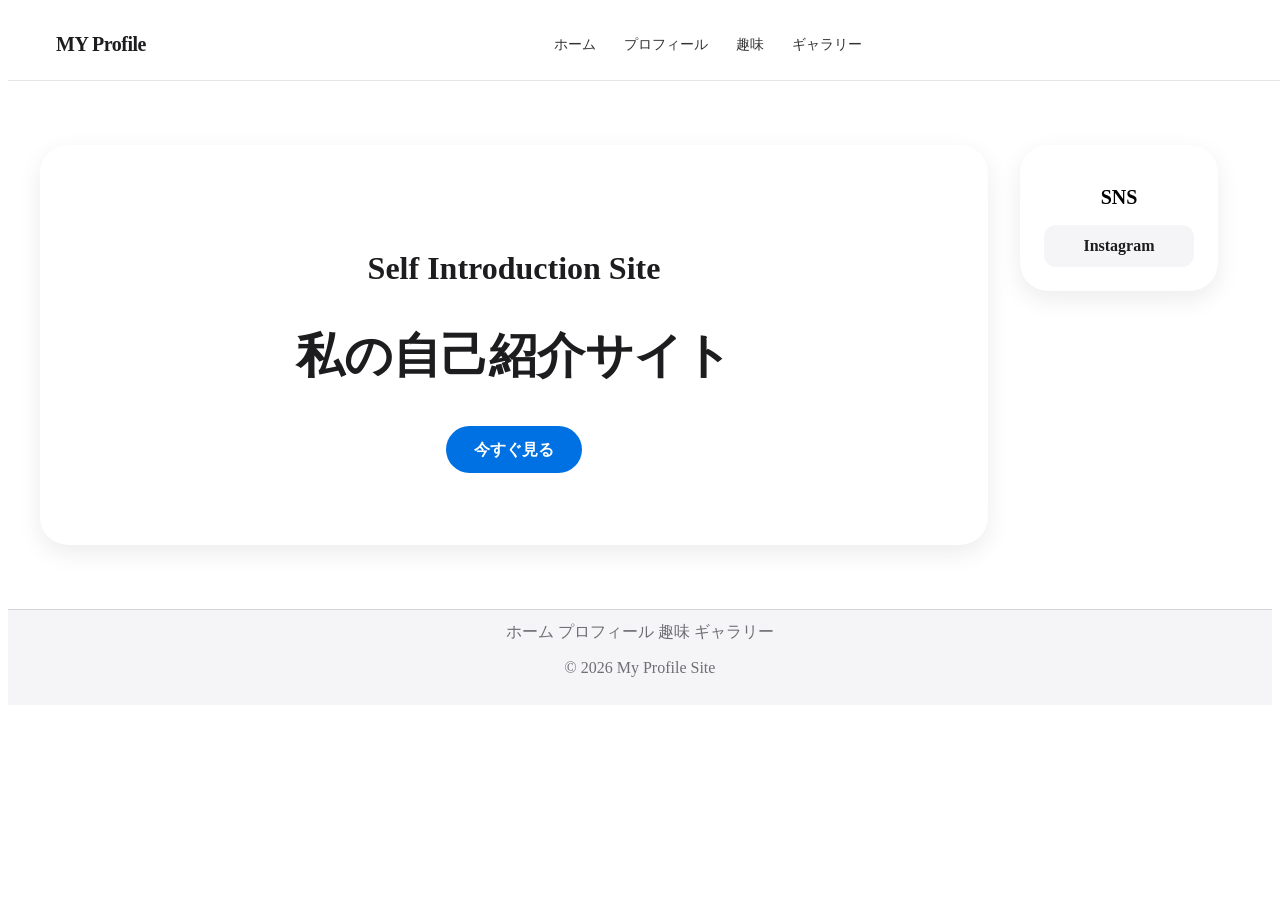
==== index.html @ b2aa34dd "학교 노트북으로 과제 확인 후 깃 푸쉬" ====
<!DOCTYPE html>
<html lang="ja">
<head>
    <meta charset="UTF-8">
    <meta name="viewport" content="width=device-width, initial-scale=1.0">
    <title>自己紹介</title>
    <link rel="stylesheet" href="css/style.css">
</head>
<body>
    <header class="main-header">
        <a href="index.html" class="logo">MY Profile</a>
        <nav class="main-nav">
            <ul>
                <li><a href="index.html">ホーム</a></li>
                <li><a href="profile.html">プロフィール</a></li>
                <li><a href="hobby.html">趣味</a></li>
                <li><a href="gallery.html">ギャラリー</a></li>
            </ul>
        </nav>
    </header>
    <div class="layout">
        <main class="main-content">
            <section class="hero">
                <p class="sub-title">Self Introduction Site</p>
                <h1>私の自己紹介サイト</h1>
                    <a href="profile.html" class="main-button">今すぐ見る</a>
            </section>
        </main>
            <aside class="sidebar">
                <h2>SNS</h2>
                <div class="sns-links">
                    <a href="https://www.instagram.com/181.haaan/" target="_blank">Instagram</a>
                </div>
            </aside>
    </div>
        <footer class="main-footer">
            <nav class="footer-nav">
                <a href="index.html">ホーム</a>
                <a href="profile.html">プロフィール</a>
                <a href="hobby.html">趣味</a>
                <a href="gallery.html">ギャラリー</a>
            </nav>
            <p>&copy; 2026 My Profile Site</p>
        </footer>
</body>
</html>
---- css/style.css ----
#body {
    font-family: Pretendard, sans-serif;
    background-color: #f5f5f7;
    color: #1d1d1f;
    line-height: 0.7;
}
.main-header {
    width: 100%;
    height: 72px;
    padding: 0 48px;
    background: rgba(255, 255, 255, 0.85);
    backdrop-filter: blur(16px);
    display: grid;
    grid-template-columns: 1fr auto 1fr;
    align-items: center;
    position: sticky;
    top: 0;
    z-index: 100;
    border-bottom: 1px solid #e5e5e5;
}

.logo {
    text-decoration: none;
    color: #1d1d1f;
    font-size: 20px;
    font-weight: 700;
    letter-spacing: -0.5px;
}
.main-nav ul {
    list-style: none;
    justify-content: center;
    display: flex;
    gap: 28px;
}
.main-nav a{
    text-decoration: none;
    color: #333;
    font-size: 14px;
    transition: 0.3s;
}
.main-nav a:hover {
    color: #1d1d1f;
    transform: translateY(-2px);
    transition: 0.3s;
}
.layout {
    max-width: 1200px;
    margin: 0 auto;
    padding: 64px 32px;
    display: grid;
    grid-template-columns: 1fr 220px;
    gap: 32px;
}
.main-content {
    background: #ffffff;
    border-radius: 28px;
    padding: 72px 48px;
    box-shadow: 0 8px 24px rgba(0, 0, 0, 0.08);
}
.hero {
    font-size: 32px;
    font-weight: 700;
    color: #1d1d1f;
    text-align: center;
    line-height: 1.2;
}
.main-button {
    display: inline-block;
    padding: 14px 28px;
    background: #0071e3;
    color: #ffffff;
    text-decoration: none;
    border-radius: 999px;
    font-size: 16px;
    transition: 0.3s;
}
.main-button:hover {
    background: #005bb5;
    transform: translateY(-2px);
}
.page-title {
    text-align: center;
    margin-bottom: 48px;
}
.profile-card {
    display: grid;
    grid-template-columns: 240px 1fr;
    gap: 40px;
    align-items: center;
}
.profile-photo {
    width: 220px;
    height: 300px;
    border-radius: 15px;
    object-fit: cover;
    margin-bottom: 30px;
}
.profile-detail {
    text-align: left;
    display: flex;
    flex-direction: column;
    font-size: 20px;
}
.profile-table {
    border-collapse: collapse;
    width: 100%;
}
.profile-table th,
.profile-table td {
    padding: 10px 0;
}
.media-item {
    flex: 0 0 80%;
    max-width: 620px;
    aspect-ratio: 1 / 1;
}
.photo-scroll .media-item img {
    width: 100%;
    height: 100%;
    object-fit: cover;
    object-position: center;
}
.photo-scroll .media-item video {
    width: 100%;
    height: 100%;
    object-fit: contain;
    aspect-ratio: 16 / 9;
}
.text-section {
    margin-top: 24px;
    font-size: 18px;
    text-align: left;
}
.hobby-table {
    border-collapse: collapse;
    width: 100%;
    margin-top: 16px;
    text-align: left;
    font-size: 18px;
}
.hobby-table th,
.hobby-table td {
    padding: 10px 0;
}
.gallery-accordion {
    background: #ffffff;
    border-radius: 28px;
    border: 1px solid #eeeeee;
    box-shadow: 0 12px 30px rgba(0, 0, 0, 0.04);
    padding: 24px 28px;
    margin-bottom: 24px;
}
.gallery-accordion summary {
    cursor: pointer;
    font-size: 24px;
    font-weight: 700;
    color: #1d1d1f;
    list-style: none;
}
.gallery-accordion summary::-webkit-details-marker {
    display: none;
}
.gallery-accordion summary::after {
    content: "＋";
    float: right;
    color: #86868b;
}
.gallery-accordion[open] summary::after {
    content: "−";
}
.gallery-accordion .photo-scroll {
    margin-top: 24px;
}
/* sidebar */
.sidebar {
    width: 150px;
    padding: 24px;
    height: fit-content;
    text-align: center;
    background: #ffffff;
    border-radius: 28px;
    box-shadow: 0 8px 24px rgba(0, 0, 0, 0.08);
}
.sidebar h2 {
    font-size: 20px;
    margin-bottom: 16px;
}
.sns-links a {
    display: block;
    padding: 12px 16px;
    background: #f5f5f7;
    border-radius: 12px;
    color: #1d1d1f;
    text-decoration: none;
    font-weight: 600;
    transition: 0.3s;
}
.sns-links a:hover {
    background: #e5e5e5;
    transform: translateY(-2px);
}
/* footer */
.main-footer {
    text-align: center;
    text-decoration: none;
    padding: 12px 0;
    background: #f5f5f7;
    border-top: 1px solid #d2d2d7;
    color: #6e6e73;
}
.footer-nav ul {
    text-decoration: none;
    display: flex;
    gap: 20px;
    list-style: none;
    justify-content: center;
    margin: 8px 0 4px;
    padding: 0;
}
.footer-nav a {
    text-decoration: none;
    color: #6e6e73;
    transition: 0.3s;
}
.footer-nav a:hover {
    color: #1d1d1f;
}

/* スマートフォン対応 */
@media screen and (max-width: 768px) {

    /* ヘッダー */
    .main-header {
        height: auto;
        padding: 20px;
        grid-template-columns: 1fr;
        gap: 16px;
        text-align: center;
    }
    .logo {
        justify-self: center;
        margin-bottom: 8px;
    }
    .main-nav {
        justify-self: center;
    }
    .main-nav ul {
        flex-wrap: wrap;
        justify-content: center;
        gap: 14px;
    }
    .main-nav a {
        font-size: 14px;
    }

    /* レイアウト */
    .layout {
        display: grid;
        grid-template-columns: 1fr;
        padding: 32px 20px;
        gap: 24px;
    }
    .main-content {
        padding: 48px 24px;
        box-sizing: border-box;
    }
    .sidebar {
        width: auto;
        text-align: center;
        padding: 18px 24px;
        box-sizing: border-box;
    }

    /* 表紙ページ */
    .hero h1 {
        font-size: 36px;
        line-height: 1.3;
    }
    .sub-title {
        font-size: 14px;
    }
    .main-button {
        font-size: 15px;
        padding: 12px 24px;
    }

    /* プロフィールページ */
    .profile-card {
        grid-template-columns: 1fr;
        text-align: center;
    }
    .profile-photo {
        width: 220px;
        margin: 0 auto 24px;
    }
    .profile-table th,
    .profile-table td {
        display: block;
        width: 100%;
        text-align: center;
    }
    .profile-table th {
        padding-bottom: 4px;
        border-bottom: none;
    }
    .profile-table td {
        padding-top: 0;
    }

    /* 趣味ページ */
    .hobby-grid {
        grid-template-columns: 1fr;
    }
    .hobby-card p {
        text-align: center;
    }
    .hobby-table th,
    .hobby-table td {
        display: block;
        width: 100%;
        text-align: left;
    }
    .hobby-table th {
        padding-bottom: 4px;
        border-bottom: none;
    }
    .hobby-table td {
        padding-top: 0;
    }

    /* ギャラリーページ */
    .media-item,
    .photo-item {
        flex: 0 0 88%;
        aspect-ratio: 1 / 1;
    }
    .video-item {
        aspect-ratio: 16 / 9;
    }
    .gallery-card {
        padding: 22px;
    }
    .gallery-card h2 {
        font-size: 24px;
    }

    /* フッター */
    .footer-nav a {
        display: inline-block;
        margin: 6px 8px;
    }
}
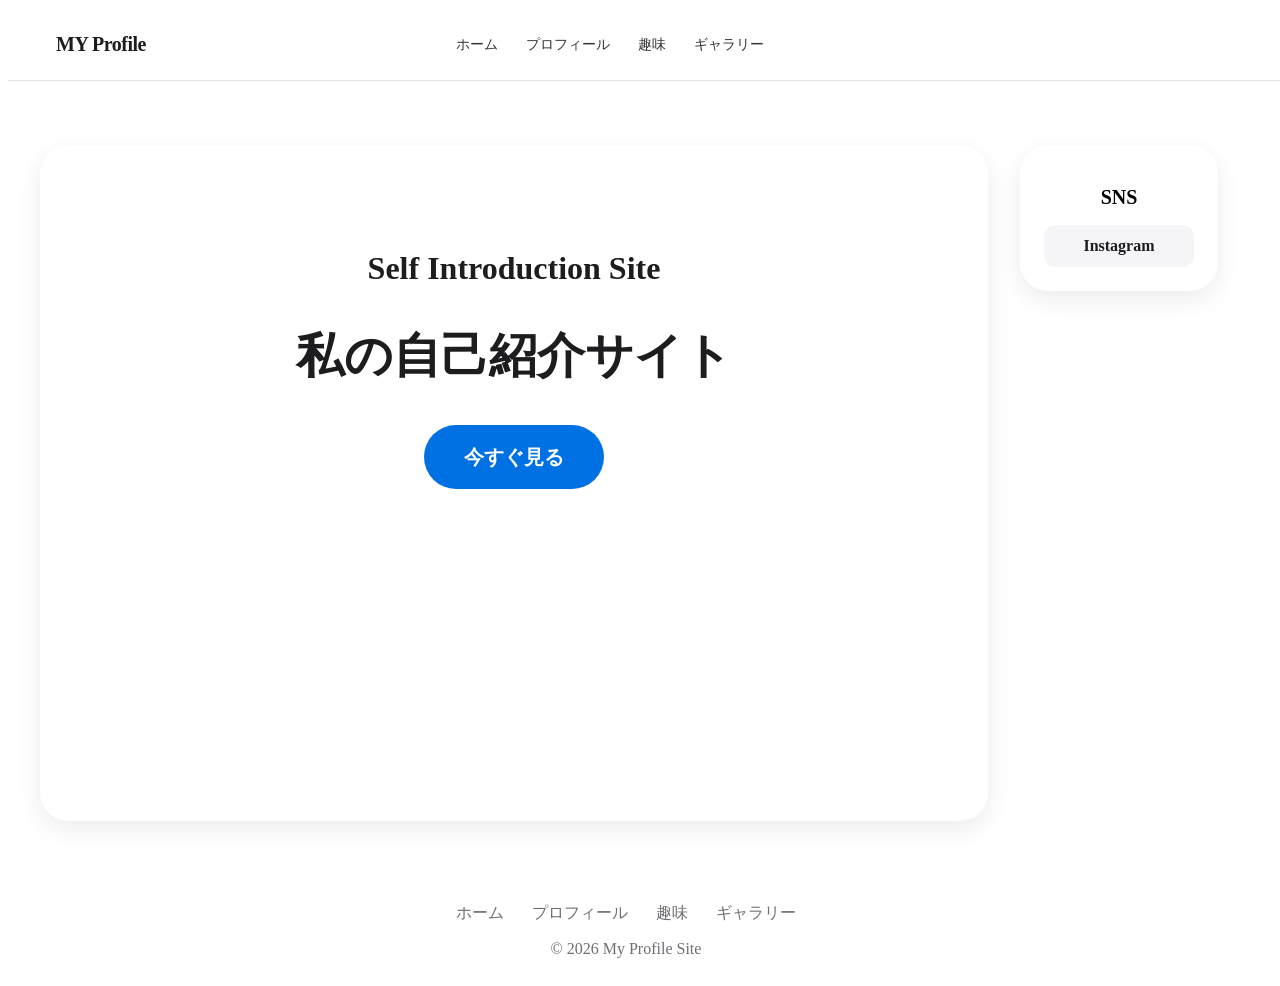
==== commit 8d56c258: "사이트 공개배포 준비" ====
--- a/index.html
+++ b/index.html
@@ -5,6 +5,8 @@
     <meta name="viewport" content="width=device-width, initial-scale=1.0">
     <title>自己紹介</title>
     <link rel="stylesheet" href="css/style.css">
+    <link rel="icon" href="favicon.ico"/>
+    <link rel="apple-touch-icon" href="apple-icon.png"/>
 </head>
 <body>
     <header class="main-header">
@@ -35,10 +37,12 @@
     </div>
         <footer class="main-footer">
             <nav class="footer-nav">
-                <a href="index.html">ホーム</a>
-                <a href="profile.html">プロフィール</a>
-                <a href="hobby.html">趣味</a>
-                <a href="gallery.html">ギャラリー</a>
+                <ul>
+                    <li><a href="index.html">ホーム</a></li>
+                    <li><a href="profile.html">プロフィール</a></li>
+                    <li><a href="hobby.html">趣味</a></li>
+                    <li><a href="gallery.html">ギャラリー</a></li>
+                </ul>
             </nav>
             <p>&copy; 2026 My Profile Site</p>
         </footer>
--- a/css/style.css
+++ b/css/style.css
@@ -26,6 +26,11 @@
     font-weight: 700;
     letter-spacing: -0.5px;
 }
+.main-nav {
+    align-items: center;
+    position :fixed;
+    padding-left: 30%;
+}
 .main-nav ul {
     list-style: none;
     justify-content: center;
@@ -63,15 +68,17 @@
     color: #1d1d1f;
     text-align: center;
     line-height: 1.2;
+    box-sizing: border-box;
+    height: 500px;
 }
 .main-button {
     display: inline-block;
-    padding: 14px 28px;
+    padding: 20px 40px;
     background: #0071e3;
     color: #ffffff;
     text-decoration: none;
     border-radius: 999px;
-    font-size: 16px;
+    font-size: 20px;
     transition: 0.3s;
 }
 .main-button:hover {
@@ -204,14 +211,15 @@
     text-align: center;
     text-decoration: none;
     padding: 12px 0;
-    background: #f5f5f7;
-    border-top: 1px solid #d2d2d7;
+    padding-top: 10px;
+    padding-left: 35%;
+    position: absolute;
     color: #6e6e73;
 }
 .footer-nav ul {
     text-decoration: none;
     display: flex;
-    gap: 20px;
+    gap: 28px;
     list-style: none;
     justify-content: center;
     margin: 8px 0 4px;
@@ -233,6 +241,7 @@
     .main-header {
         height: auto;
         padding: 20px;
+        padding-left: 0;
         grid-template-columns: 1fr;
         gap: 16px;
         text-align: center;
@@ -243,11 +252,16 @@
     }
     .main-nav {
         justify-self: center;
+        position: static;
+        padding-top: 0;
+        padding-left: 0;
     }
     .main-nav ul {
         flex-wrap: wrap;
         justify-content: center;
         gap: 14px;
+        margin: 0;
+        padding: 0;
     }
     .main-nav a {
         font-size: 14px;
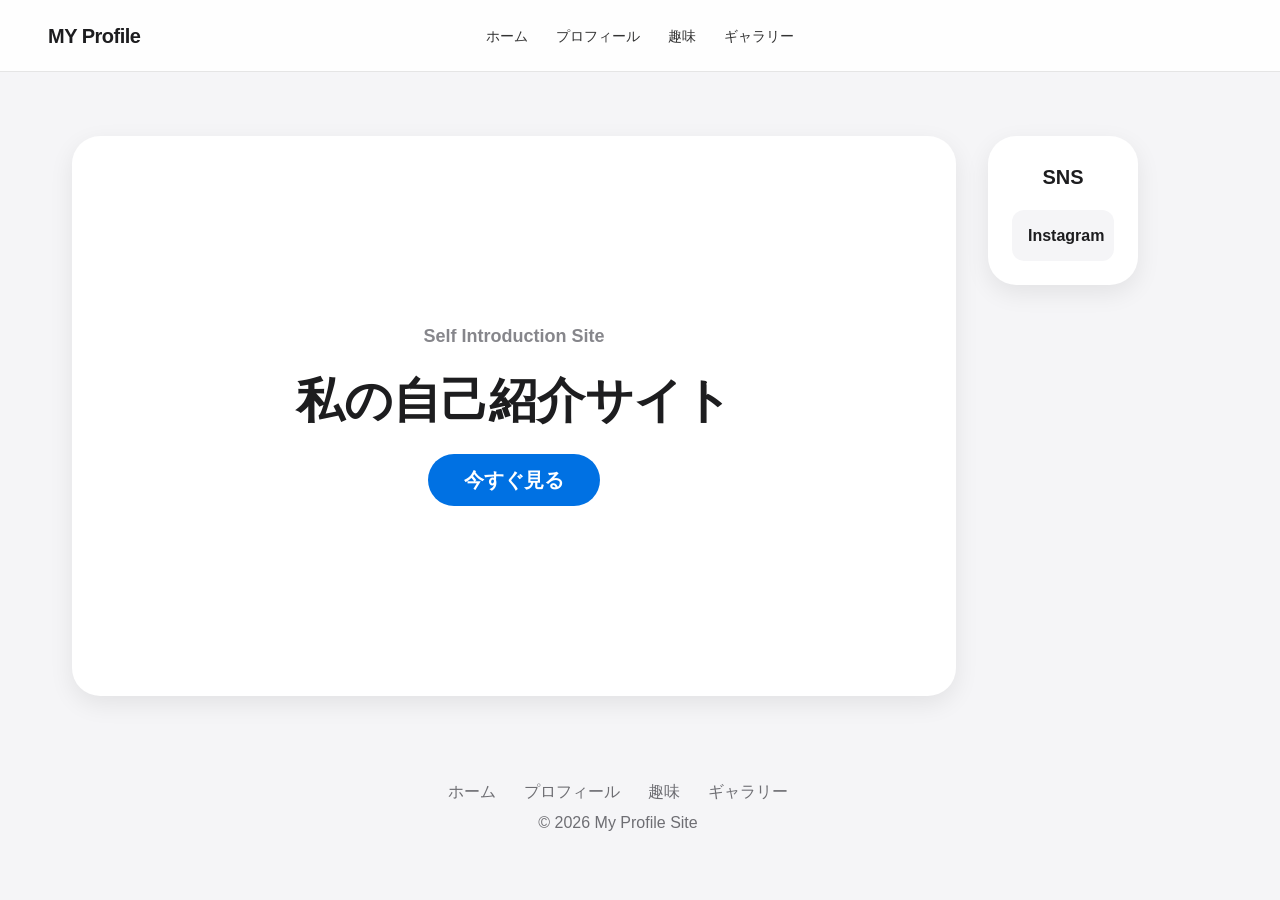
==== commit b4dce0b9: "과제 제출 전 최종안" ====
--- a/index.html
+++ b/index.html
@@ -21,7 +21,7 @@
         </nav>
     </header>
     <div class="layout">
-        <main class="main-content">
+        <main class="main-content cover-page">
             <section class="hero">
                 <p class="sub-title">Self Introduction Site</p>
                 <h1>私の自己紹介サイト</h1>
--- a/css/style.css
+++ b/css/style.css
@@ -1,8 +1,13 @@
-#body {
+* {
+    margin: 0;
+    padding: 0;
+    box-sizing: border-box;
+}
+body {
     font-family: Pretendard, sans-serif;
     background-color: #f5f5f7;
     color: #1d1d1f;
-    line-height: 0.7;
+    line-height: 1.7;
 }
 .main-header {
     width: 100%;
@@ -18,26 +23,29 @@
     z-index: 100;
     border-bottom: 1px solid #e5e5e5;
 }
-
 .logo {
     text-decoration: none;
     color: #1d1d1f;
     font-size: 20px;
     font-weight: 700;
     letter-spacing: -0.5px;
+    justify-self: start;
 }
 .main-nav {
-    align-items: center;
-    position :fixed;
-    padding-left: 30%;
+    justify-self: center;
+    padding-left: 0;
+    position: static;
 }
 .main-nav ul {
     list-style: none;
+    display: flex;
     justify-content: center;
-    display: flex;
+    align-items: center;
     gap: 28px;
-}
-.main-nav a{
+    margin: 0;
+    padding: 0;
+}
+.main-nav a {
     text-decoration: none;
     color: #333;
     font-size: 14px;
@@ -45,8 +53,11 @@
 }
 .main-nav a:hover {
     color: #1d1d1f;
-    transform: translateY(-2px);
-    transition: 0.3s;
+}
+.sub-title {
+    font-size: 18px;
+    font-weight: 600;
+    color: #86868b;
 }
 .layout {
     max-width: 1200px;
@@ -62,24 +73,34 @@
     padding: 72px 48px;
     box-shadow: 0 8px 24px rgba(0, 0, 0, 0.08);
 }
+.cover-page {
+    min-height: 560px;
+    display: flex;
+    justify-content: center;
+    align-items: center;
+}
 .hero {
     font-size: 32px;
     font-weight: 700;
     color: #1d1d1f;
     text-align: center;
     line-height: 1.2;
-    box-sizing: border-box;
-    height: 500px;
+    display: flex;
+    flex-direction: column;
+    align-items: center;
+    gap: 24px;
 }
 .main-button {
     display: inline-block;
-    padding: 20px 40px;
+    padding: 14px 36px;
     background: #0071e3;
     color: #ffffff;
     text-decoration: none;
     border-radius: 999px;
     font-size: 20px;
     transition: 0.3s;
+    width: auto;
+    align-self: center;
 }
 .main-button:hover {
     background: #005bb5;
